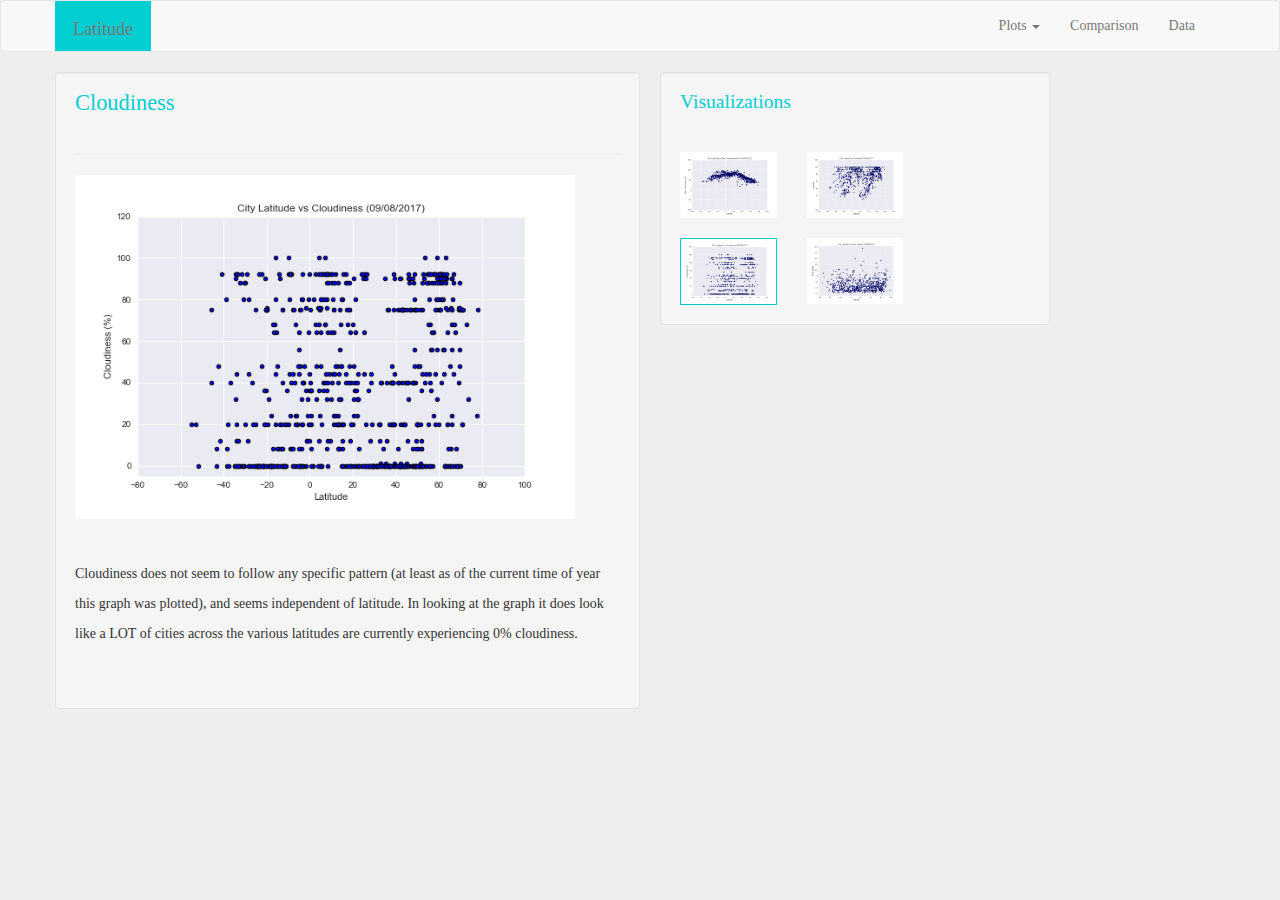
==== Cloudiness.html @ 235d687e ":fire: First commit" ====
<!DOCTYPE html>
<html lang="en-us">

<head>

  <!-- <meta charset="UTF-8"> -->
  <meta name="viewport" content="width device-width, initial-scale=1">
  <title>Cloudiness</title>
  
  <!-- Bring in our bootstrap stylesheet -->
  <link rel="stylesheet" href="https://maxcdn.bootstrapcdn.com/bootstrap/3.3.6/css/bootstrap.min.css">

  <!-- Reset style sheet -> reset the styling of all HTML elements to a consistent baseline -->
  <link rel="stylesheet" href="reset.css">

  <!-- Landing page style sheet -->
  <link rel="stylesheet" href="style.css">

 
</head>

<body>
  <nav class="navbar navbar-default">
    <div class="container">
      <!-- Brand and toggle get grouped for better mobile display -->
      <div class="navbar-header">
        <button type="button" class="navbar-toggle collapsed" data-toggle="collapse" data-target="#bs-example-navbar-collapse-1" aria-expanded="false">
        <span class="sr-only">Toggle navigation</span>
        <span class="icon-bar"></span>
        <span class="icon-bar"></span>
        <span class="icon-bar"></span>
       </button>
        <a class="navbar-brand border-fill" href="index.html">Latitude</a>
      </div> <!-- div class="navbar-header" -->

      <!-- Collect the nav links, forms, and other content for toggling -->
      <div class="collapse navbar-collapse" id="bs-example-navbar-collapse-1">
       
        <ul class="nav navbar-nav navbar-right">
          <li class="dropdown">
            <a href="#" class="dropdown-toggle" data-toggle="dropdown" role="button" aria-haspopup="true" aria-expanded="false">Plots <span class="caret"></span></a>
            <ul class="dropdown-menu">
              <li><a href="MaxTemp.html">Max Temperature</a></li>
              <li><a href="Humidity.html">Humidity</a></li>
              <li><a href="Cloudiness.html">Cloudiness</a></li>
              <li><a href="Windspeed.html">Wind Speed</a></li>
            </ul>
          </li>
          <li><a href="WeatherComparison.html">Comparison</a></li>
          <li><a href="WeatherData.html">Data</a></li>
        </ul>
      </div>
      <!-- /.navbar-collapse -->
    </div>
    <!-- /.container -->
  </nav>

  <!-- Our rows function in containers (grid created). -->
  <div class="container">

    <!-- Our columns function in rows. -->
    <div class="row">

      <!-- Columns have 12 areas of width to work with. -->

      <!-- Two-thirds of screen (8/12) -->
      <div class="col-md-6 well" >

        <!-- 1st row and only col in this row for the diagram title -->
          <h1>Cloudiness</h1>

          <hr> <!-- Use this to separate content in the HTML page -->
          
          <figure> 
            <img class="img-responsive" src= "LatvsCloudiness.png" alt = "Latitude vs Temperature" height=400 width=500>
          </figure>  
          
          <p class="margin-para"> Cloudiness does not seem to follow any specific pattern (at least as of the current time of year this graph was plotted), and seems independent of latitude. In looking at the graph it does look like a LOT of cities across the various latitudes are currently experiencing 0% cloudiness.</p>
           
         
      <!-- End of column 1 of 2 -->
      </div> <!-- div class="col-md-6 well" -->

      <!-- Latter of screen (4/12) -->
      <div class="col-md-4 well margin-left-20">
      	<div class="row">
      		<div class="col-md-4">
        		<h2>Visualizations</h2>
      		</div>  
      	</div>

      	<div class="row margin-bottom-20">
      		<div class="col-md-4">

	            <figure>
	              <a href="MaxTemp.html">
	              <img class = "img-responsive" src= "LatvsMaxTemp.png" alt = "Latitude vs Temperature" height=200 width=200></a> 
	            </figure> 
	        </div>  
	        
	        <div class="col-md-4">       
			    <figure >
	              <a href="Humidity.html">
	              <img class = "img-responsive" src= "LatvsHumidity.png" alt = "Latitude vs Humidity" height=200 width=200></a> 
	            </figure>
        	</div>  <!-- div class = "col-md-2" -->
        </div>	
      
        <div class="row">
        
        	<div class = "col-md-4"> 
	          <figure class = "fig-blue-border">
	            <a href="Cloudiness.html">
	            <img class = "img-responsive" src= "LatvsCloudiness.png" alt = "Latitude vs Cloudiness" height=200 width=200></a> 
	          </figure> 
	        </div> 
	        
	        <div class="col-md-4"> 
				<figure>
		            <a href="Windspeed.html">
		            <img class = "img-responsive" src= "LatvsWindSpeed.png" alt = "Latitude vs Windspeed" height=200 width=200></a> 
		        </figure>  
		    </div> <!-- div class = "col-md-2" --> 
		</div> <!-- div class="well" -->
	</div>	

      <!-- Columns float left, so all adjacent rows will appear next to each other (as long as not all space gets taken up) -->
    </div> <!-- div class = "row" -->
  </div> <!-- div class="container" -->  


     <!-- jquery file  -->
  <script type="text/javascript" src="jquery-3.2.1.js"></script>

  <!-- bootstrap javascript file -->
  <script type="text/javascript" src="bootstrap.js"></script>
</body>

</html>
---- style.css ----
body {
	font-size: 14px;
	background-color: #EEEEEE
}
/*h1, h2 {
	display:block;
}*/

h1 {
	font-size: 1.6em;
}

h2 {
	font-size: 1.4em;
}

hr	{
	top-margin: 10px;
}

.box {
  height: 400px;
  padding: 20px;
  color: #fff;
  background: deepskyblue;
}

.margin-left-20 {
  margin-left: 20px;
}

.margin-top-80 {
  margin-top: 120px;
}

.margin-bottom-20 {
  margin-bottom: 20px;
}

/*This makes sure there's enough space between the graph and the para, 
and the para and the outer box*/
.margin-para {
  margin-top: 40px;
  margin-bottom: 40px;
  text-align: left;
}

.right-para {
  margin-bottom: 20px;
  margin-left: 10px;
  text-align: left;
}

.single-line {
  margin-bottom: 20px;
}

.big-fig	{
	height: 200;
	width: 200;
}


h1,h2	{
	color:	#00CED1;
	margin-bottom: 40px;
	text-align: left;
}

p{
	line-height: 30px;
}

.override-margin	{
	margin-top: 40px;
	text-align: center;
}


.border-fill	{
	border:	3px solid #00CED1;
	background-color:	#00CED1;
	font-color: white;
}

.fig-blue-border	{
	border: 1.5px solid #00CED1;
}

.float-left	{
	float:left;
}
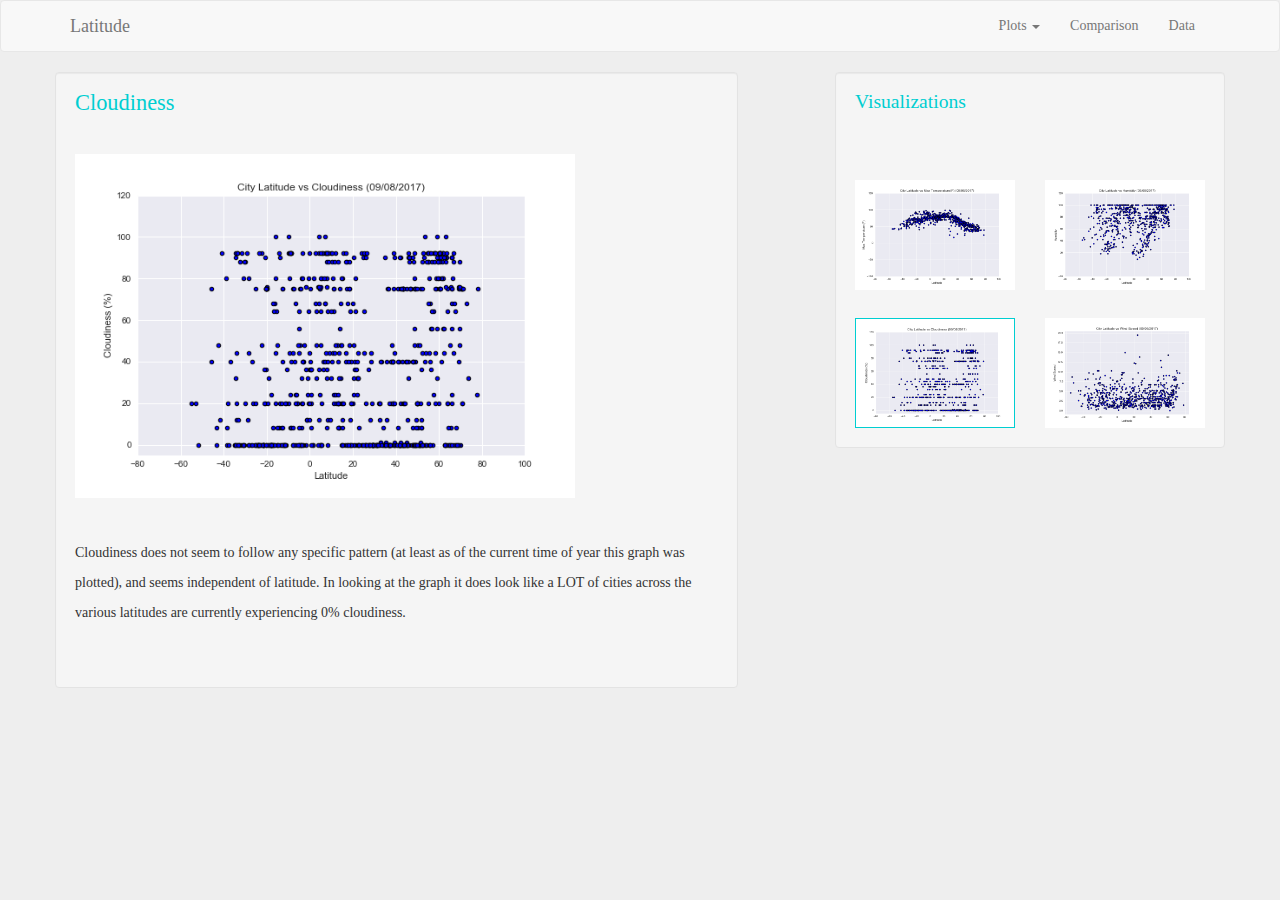
==== commit aba2a882: "Fixed bs grid issues" ====
--- a/Cloudiness.html
+++ b/Cloudiness.html
@@ -30,7 +30,7 @@
         <span class="icon-bar"></span>
         <span class="icon-bar"></span>
        </button>
-        <a class="navbar-brand border-fill" href="index.html">Latitude</a>
+        <a class="navbar-brand" id="border-fill-cloudiness" href="index.html">Latitude</a>
       </div> <!-- div class="navbar-header" -->
 
       <!-- Collect the nav links, forms, and other content for toggling -->
@@ -64,12 +64,10 @@
       <!-- Columns have 12 areas of width to work with. -->
 
       <!-- Two-thirds of screen (8/12) -->
-      <div class="col-md-6 well" >
+      <div class="col-md-7 well" >
 
         <!-- 1st row and only col in this row for the diagram title -->
-          <h1>Cloudiness</h1>
-
-          <hr> <!-- Use this to separate content in the HTML page -->
+          <h1 class="header-line">Cloudiness</h1>
           
           <figure> 
             <img class="img-responsive" src= "LatvsCloudiness.png" alt = "Latitude vs Temperature" height=400 width=500>
@@ -82,47 +80,51 @@
       </div> <!-- div class="col-md-6 well" -->
 
       <!-- Latter of screen (4/12) -->
-      <div class="col-md-4 well margin-left-20">
+      <div class="col-md-4 well col-md-offset-1">
       	<div class="row">
-      		<div class="col-md-4">
-        		<h2>Visualizations</h2>
+      		<div class="col-md-12">
+        		<h2 class="header-line">Visualizations</h2>
       		</div>  
       	</div>
 
-      	<div class="row margin-bottom-20">
-      		<div class="col-md-4">
+      	<br><br>
 
-	            <figure>
-	              <a href="MaxTemp.html">
-	              <img class = "img-responsive" src= "LatvsMaxTemp.png" alt = "Latitude vs Temperature" height=200 width=200></a> 
-	            </figure> 
-	        </div>  
+          <div class="row">
+        		<div class="col-md-6">
+
+  	            <figure>
+  	              <a href="MaxTemp.html">
+  	              <img class = "img-responsive" src= "LatvsMaxTemp.png" alt = "Latitude vs Temperature" height=200 width=200></a> 
+  	            </figure> 
+  	        </div>  
 	        
-	        <div class="col-md-4">       
-			    <figure >
-	              <a href="Humidity.html">
-	              <img class = "img-responsive" src= "LatvsHumidity.png" alt = "Latitude vs Humidity" height=200 width=200></a> 
-	            </figure>
-        	</div>  <!-- div class = "col-md-2" -->
-        </div>	
+  	        <div class="col-md-6">       
+  			        <figure >
+  	              <a href="Humidity.html">
+  	              <img class = "img-responsive" src= "LatvsHumidity.png" alt = "Latitude vs Humidity" height=200 width=200></a> 
+  	            </figure>
+          	</div>  <!-- div class = "col-md-6" -->
+          </div>	<!-- <div class="row"> -->
       
+        <br><br>  
+
         <div class="row">
         
-        	<div class = "col-md-4"> 
+        	<div class = "col-md-6"> 
 	          <figure class = "fig-blue-border">
 	            <a href="Cloudiness.html">
 	            <img class = "img-responsive" src= "LatvsCloudiness.png" alt = "Latitude vs Cloudiness" height=200 width=200></a> 
 	          </figure> 
 	        </div> 
 	        
-	        <div class="col-md-4"> 
-				<figure>
+	        <div class="col-md-6"> 
+				    <figure>
 		            <a href="Windspeed.html">
 		            <img class = "img-responsive" src= "LatvsWindSpeed.png" alt = "Latitude vs Windspeed" height=200 width=200></a> 
 		        </figure>  
 		    </div> <!-- div class = "col-md-2" --> 
-		</div> <!-- div class="well" -->
-	</div>	
+		</div> <!-- div class="row" -->
+	</div>	<!-- <div class="row"> -->
 
       <!-- Columns float left, so all adjacent rows will appear next to each other (as long as not all space gets taken up) -->
     </div> <!-- div class = "row" -->
